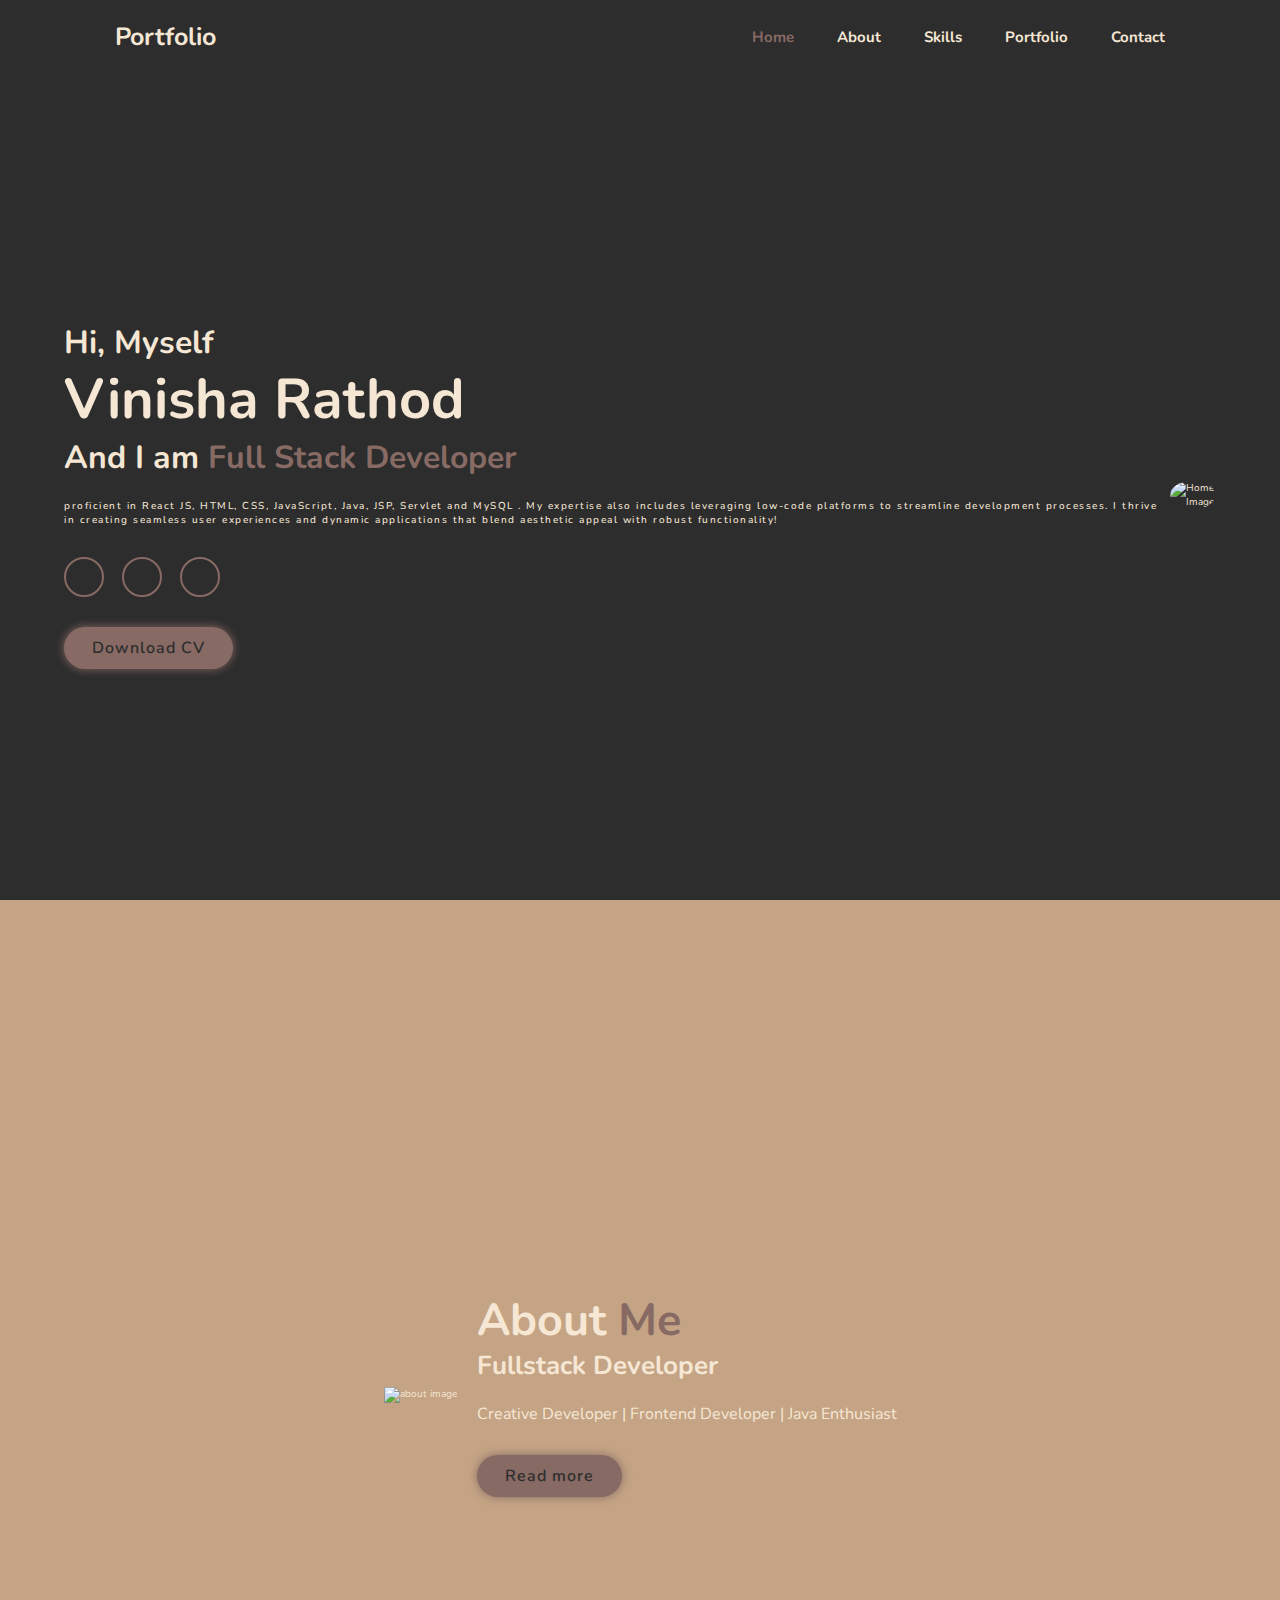
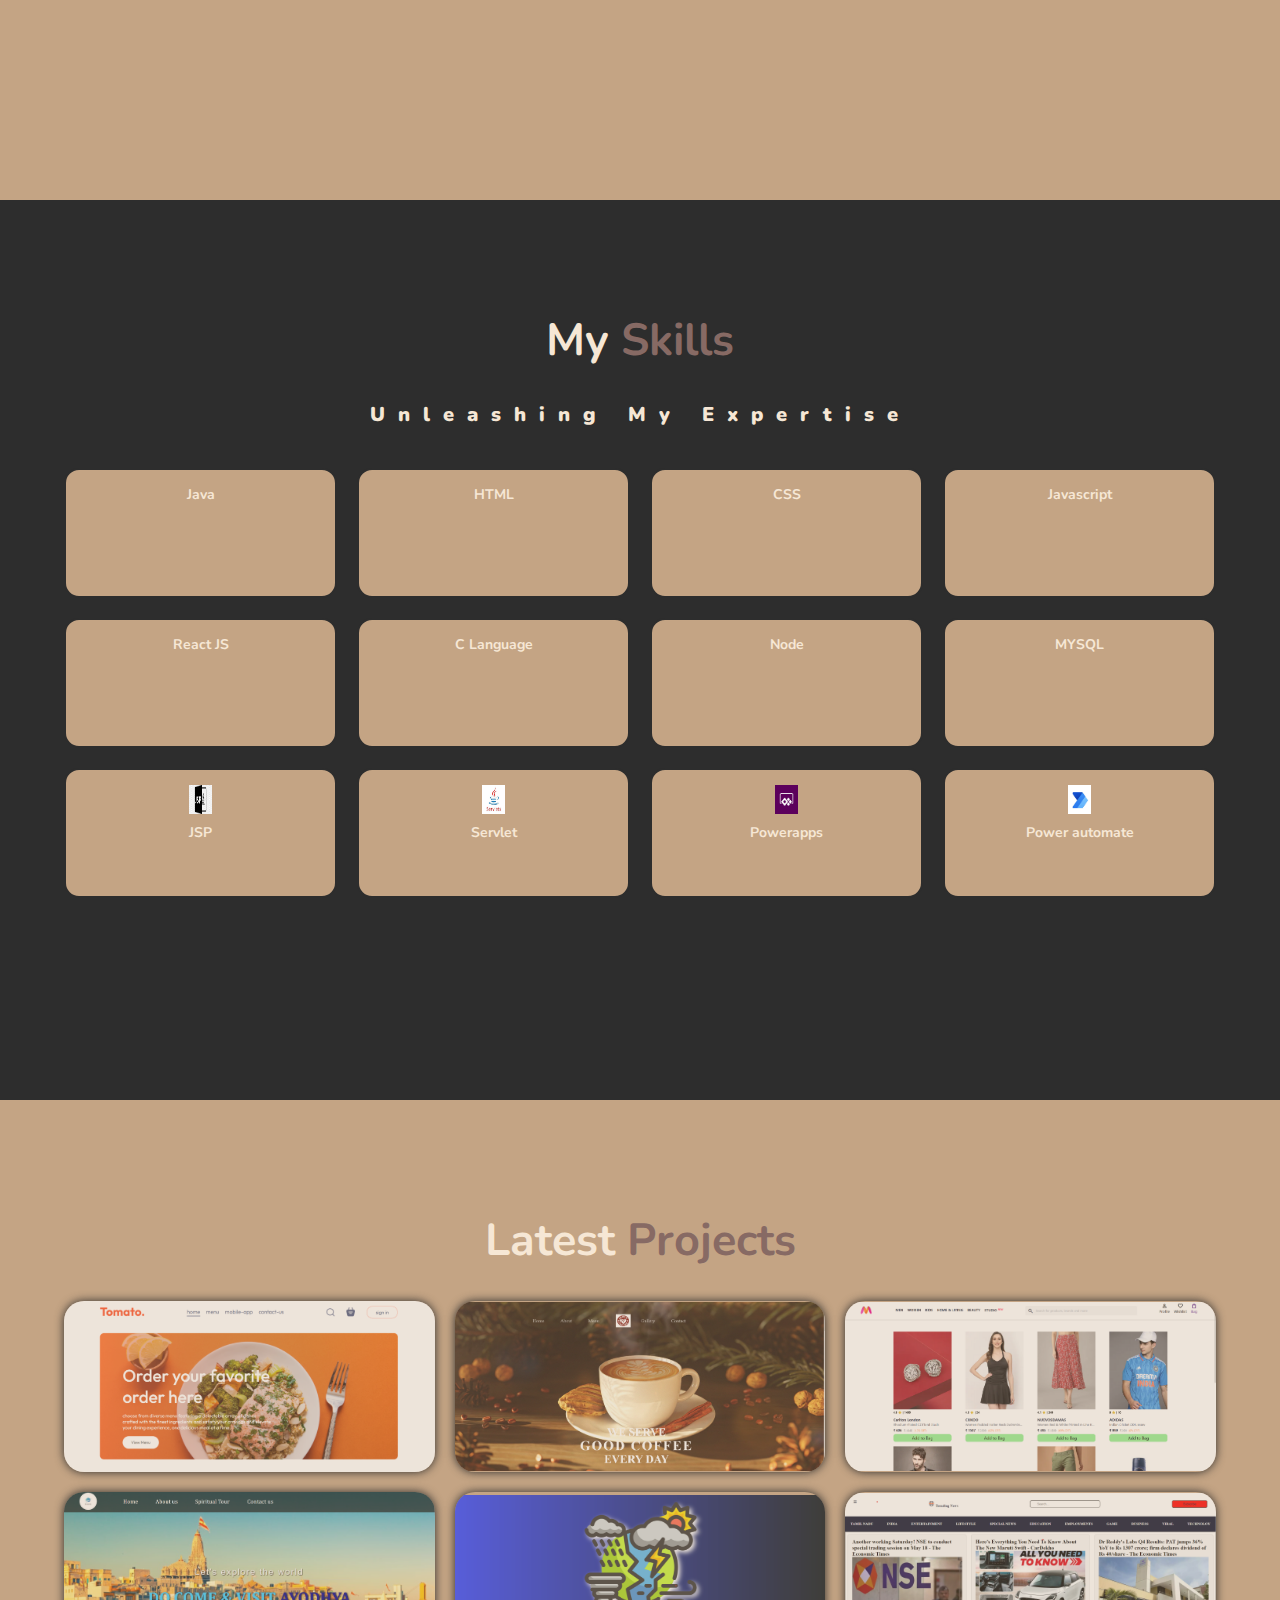
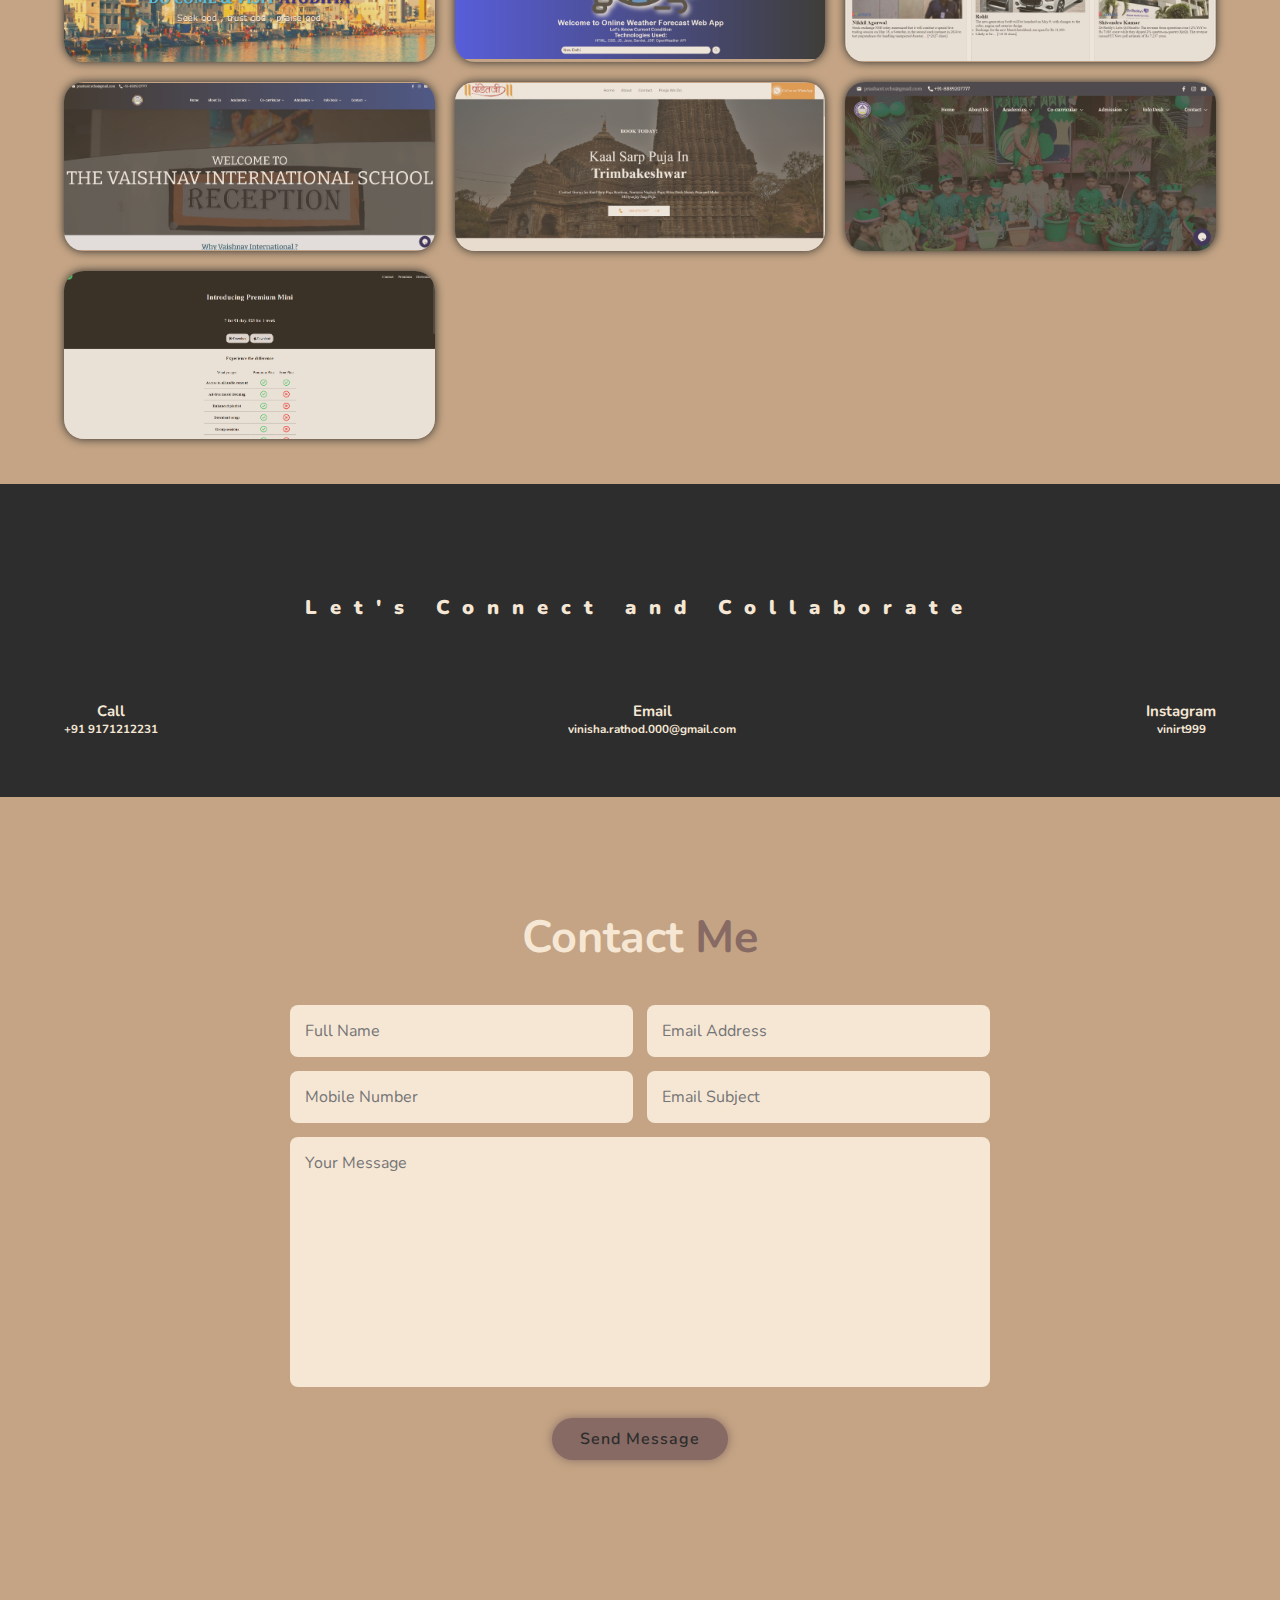
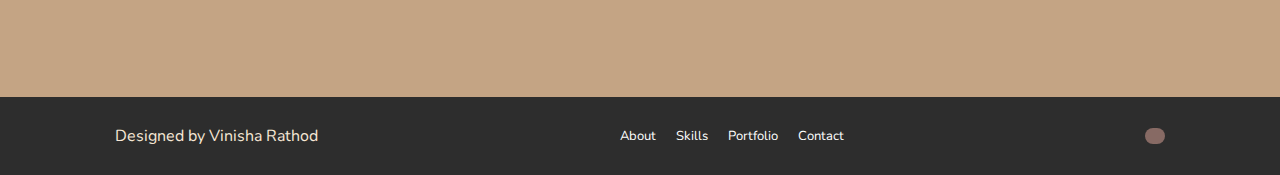
==== index.html @ e7328cb8 "Initial Commit" ====
<!DOCTYPE html>
<html lang="en">

<head>
  <meta charset="UTF-8">
  <meta name="viewport" content="width=device-width, initial-scale=1.0">
  <!--Font Awesome-->
  <link rel="stylesheet" href="https://cdnjs.cloudflare.com/ajax/libs/font-awesome/6.5.1/css/all.min.css"
    integrity="sha512-DTOQO9RWCH3ppGqcWaEA1BIZOC6xxalwEsw9c2QQeAIftl+Vegovlnee1c9QX4TctnWMn13TZye+giMm8e2LwA=="
    crossorigin="anonymous" referrerpolicy="no-referrer" />
  <!--css style-->
  <link rel="stylesheet" href="Style/style.css">
  <title>Responsive Personal Portfolio Website</title>
</head>

<body>
  <!--Header design-->
  <header class="header">
    <a href="#" class="logo">Portfolio</a>
    <i class="fa-solid fa-bars" id="menu-icon"></i>
    <nav class="navbar">
      <a href="#home" class="active">Home</a>
      <a href="#about">About</a>
      <a href="#services">Skills</a>
      <a href="#portfolio">Portfolio</a>
      <a href="#contact">Contact</a>
    </nav>
  </header>

  <!--Home Section Design-->
  <section class="home" id="home">
    <div class="home-content">
      <h3>Hi, Myself </h3>
      <h1>Vinisha Rathod</h1>
      <h3>And I am <span class="multiple-text">Full Stack Developer</span></h3>
      <p>proficient in React JS, HTML, CSS, JavaScript, Java, JSP, Servlet and MySQL . My expertise also includes leveraging low-code
        platforms to streamline development processes. I thrive in creating seamless user experiences and dynamic
        applications that blend aesthetic appeal with robust functionality!</p>
      <div class="social-media">
        <a href="https://www.linkedin.com/in/vinisha-rathod/"><i class="fa-brands fa-linkedin"></i></a>
        <a href="https://github.com/VinishaRathod/"><i class="fa-brands fa-github"></i></a>
        <a href="https://www.instagram.com/vinirt999?igsh=cDkxaGpqNDEwbHJ2"><i class="fa-brands fa-instagram"></i></a>
      </div>
      <a href="resume/Vinisha_Rathod_Resume.pdf" download="" class="btn">Download CV</a>
    </div>

    <div class="home-img">
      <img src="images/Vinisha_Profile.jpeg" alt="Home Image" class="circular-image">
    </div>
  </section>

  <!--About Section Design-->
  <section class="about" id="about">
    <div class="about-img">
      <img src="images/Vinisha_Profile.jpeg" alt="about image">
    </div>

    <div class="about-content">
      <h2 class="heading">About<span> Me</span></h2>
      <h3>Fullstack Developer</h3>
      <p>Creative Developer | Frontend Developer | Java Enthusiast</p>
      <a href="#" class="btn">Read more</a>
    </div>
  </section>

  <!--Services Section-->
  <section class="services" id="services">
    <h2 class="heading">My <span>Skills</span></h2>
    <h2 class="sub-heading">Unleashing My Expertise</h2>
    <div class="services-container">
      <div class="services-box">
        <i class="fa-brands fa-java srvc"></i>
        <h3>Java</h3>
      </div>

      <div class="services-box">
        <i class="fa-solid fa-code srvc"></i>
        <h3>HTML</h3>
      </div>

      <div class="services-box">
        <i class="fa-brands fa-html5 srvc"></i>
        <h3>CSS</h3>
      </div>

      <div class="services-box">
        <i class="fa-brands fa-js srvc"></i>
        <h3>Javascript</h3>
      </div>

      <div class="services-box">
        <i class="fa-brands fa-react srvc"></i>
        <h3>React JS</h3>
      </div>

      <div class="services-box">
        <i class="fa-solid fa-c srvc"></i>
        <h3>C Language</h3>
      </div>

      <div class="services-box">
        <i class="fa-brands fa-node srvc"></i>
        <h3>Node</h3>
      </div>

      <div class="services-box">
        <i class="fa-solid fa-database srvc"></i>
        <h3>MYSQL</h3>
      </div>

      <div class="services-box">
        <img class="srvc" src="images/jspicon.png" width="10%" height="35%">
        <h3>JSP</h3>
      </div>

      <div class="services-box">
        <img class="srvc" src="images/servleticon.jpeg" width="10%" height="35%">
        <h3>Servlet</h3>
      </div>

      <div class="services-box">
        <img class="srvc" src="images/powerapps.png" width="10%" height="35%">
        <h3>Powerapps</h3>
      </div>

      <div class="services-box">
        <img class="srvc" src="images/powerautomate.jpeg" width="10%" height="35%">
        <h3>Power automate</h3>
      </div>

    </div>
  </section>

  <!--Portfolio Section Design-->
  <section class="portfolio" id="portfolio">
    <h2 class="heading">Latest <span> Projects</span></h2>

    <div class="portfolio-container">
      <div class="portfolio-box">
        <img src="images/fooddelivery.png" alt="">
        <div class="portfolio-layer">
          <h4>Food Delivery App</h4>
          <a href="/descriptionOfProject/fooddeliveryapp.html"><i class="fa-solid fa-up-right-from-square"></i></a>
        </div>
      </div>
      <div class="portfolio-box">
        <img src="images/CrushCoffeeImg.png" alt="">
        <div class="portfolio-layer">
          <h4>Crush Coffee Website</h4>
          <a href=""><i class="fa-solid fa-up-right-from-square"></i></a>
        </div>
      </div>

      <div class="portfolio-box">
        <img src="images/MyntraImg.png" alt="">
        <div class="portfolio-layer">
          <h4>Myntra Clone</h4>
          <a href=""><i class="fa-solid fa-up-right-from-square"></i></a>
        </div>
      </div>

      <div class="portfolio-box">
        <img src="images/Pilgrimage.png" alt="">
        <div class="portfolio-layer">
          <h4>Pilgrimage Website</h4>
          <a href=""><i class="fa-solid fa-up-right-from-square"></i></a>
        </div>
      </div>

      <div class="portfolio-box">
        <img src="images/WeatherImg.png" alt="">
        <div class="portfolio-layer">
          <h4>Weather App</h4>
          <a href=""><i class="fa-solid fa-up-right-from-square"></i></a>
        </div>
      </div>

      <div class="portfolio-box">
        <img src="images/NewsProject.png" alt="">
        <div class="portfolio-layer">
          <h4>News App</h4>
          <a href=""><i class="fa-solid fa-up-right-from-square"></i></a>
        </div>
      </div>

      <div class="portfolio-box">
        <img src="images/VaishnavInternationProject.png" alt="">
        <div class="portfolio-layer">
          <h4>School Website</h4>
          <a href=""><i class="fa-solid fa-up-right-from-square"></i></a>
        </div>
      </div>

      <div class="portfolio-box">
        <img src="images/KaalSarpProject.png" alt="">
        <div class="portfolio-layer">
          <h4>Kaal Sarp Pooja Website</h4>
          <a href=""><i class="fa-solid fa-up-right-from-square"></i></a>
        </div>
      </div>

      <div class="portfolio-box">
        <img src="images/VaishnavCambridgeProject.png" alt="">
        <div class="portfolio-layer">
          <h4>School Website</h4>
          <a href=""><i class="fa-solid fa-up-right-from-square"></i></a>
        </div>
      </div>

      <div class="portfolio-box">
        <img src="images/Spotify.png" alt="">
        <div class="portfolio-layer">
          <h4>Spotify Website</h4>
          <a href=""><i class="fa-solid fa-up-right-from-square"></i></a>
        </div>
      </div>


    </div>
  </section>

  <!--Contact Section Design-->
  <section class="connect">
    <h2 class="sub-heading">Let's Connect and Collaborate</h2>
    <div class="connection">
      <div>
        <i class="fa-solid fa-mobile"></i>
        <h2>Call</h2>
        <h3>+91 9171212231</h3>
      </div>
      <div>
        <i class="fa-solid fa-envelope"></i>
        <h2>Email</h2>
        <h3>vinisha.rathod.000@gmail.com</h3>
      </div>
      <div>
        <i class="fa-brands fa-instagram"></i>
        <h2>Instagram</h2>
        <h3>vinirt999</h3>
      </div>
    </div>
  </section>

  <section class="contact" id="contact">
    <h2 class="heading">Contact<span> Me</span></h2>

    <!-- <form action="#">
      <div class="input-box">
        <input type="text" placeholder="Full Name" id="name" class="item" autocomplete="off">
        <input type="email" placeholder="Email Address" id="email" class="item" autocomplete="off">
      </div>

      <div class="input-box">
        <input type="number" placeholder="Mobile Number" id="nom" class="item" autocomplete="off">
        <input type="text" placeholder="Email Subject" id="sub" class="item" autocomplete="off">
      </div>

      <textarea name="" id="msg" cols="30" rows="10" placeholder="Your Message"> </textarea>
      <button type="submit" class="btn">Send Message</button>
    </form> -->
    <form id="contact-form">
      <div class="input-box">
        <input type="text" placeholder="Full Name" id="name" class="item" autocomplete="off">
        <input type="email" placeholder="Email Address" id="email" class="item" autocomplete="off">
      </div>

      <div class="input-box">
        <input type="tel" placeholder="Mobile Number" id="nom" class="item" autocomplete="off">
        <input type="text" placeholder="Email Subject" id="sub" class="item" autocomplete="off">
      </div>

      <textarea id="msg" cols="30" rows="10" placeholder="Your Message"></textarea>
      <button type="submit" class="btn">Send Message</button>
    </form>

  </section>

  <!--footer Section Design-->
  <footer class="footer">
    <div class="footer-text">
      <p>Designed by Vinisha Rathod</p>
    </div>

    <div class="footer-nav">
      <a href="#about">About</a>
      <a href="#services">Skills</a>
      <a href="#portfolio">Portfolio</a>
      <a href="#contact">Contact</a>
    </div>

    <div class="footer-iconTop">
      <a href="#home"><i class="fa-solid fa-angle-up"></i></a>
    </div>
  </footer>
  <!--Scroll Reveal jS-->
  <script src="https://unpkg.com/scrollreveal"></script>


  <!--typed Reveal jS-->
  <script src="https://unpkg.com/typed.js@2.1.0/dist/typed.umd.js"></script>
  <!--Smtpjs.com-->
  <script src="https://smtpjs.com/v3/smtp.js">
  </script>
  <!--Main JS-->
  <script src="JS/main.js"></script>
</body>

</html>
---- Style/style.css ----
@import url('https://fonts.googleapis.com/css2?family=Nunito:ital,wght@0,200..1000;1,200..1000&display=swap');

* {
  margin: 0;
  padding: 0;
  box-sizing: border-box;
  text-decoration: none;
  border: none;
  outline: none;
  scroll-behavior: smooth;
  font-family: 'Nunito', sans-serif;
}

:root {
  --bg-color: #2D2D2D;
  --snd-bg-color: #C4A484;
  --text-color: #F6E7D5;
  --main-color: #876A64;
}

html {
  font-size: 62.5%;
  overflow-x: hidden;
}

body {
  background: var(--bg-color);
  color: var(--text-color);
}

.connect {
  min-height: auto;
}

section {
  min-height: 100vh;
  padding: 11rem 5% 2rem;
}

.header {
  position: fixed;
  top: 0;
  left: 0;
  width: 100%;
  padding: 2rem 9%;
  background: var(--bg-color);
  display: flex;
  justify-content: space-between;
  align-items: center;
  z-index: 100;
}

.logo {
  font-size: 2.5rem;
  color: var(--text-color);
  font-weight: 700;
  cursor: default;
}

.navbar a {
  font-size: 1.5rem;
  color: var(--text-color);
  margin-left: 4rem;
  font-weight: 700;
}

.navbar a:hover {
  color: var(--main-color);
}

.navbar a.active {
  color: var(--main-color);
}

#menu-icon {
  font-size: 3.6rem;
  color: var(--text-color);
  display: none;
}

.home {
  display: flex;
  justify-content: center;
  align-items: center;
}

.home-content h3 {
  font-size: 3.2rem;
  font-weight: 700;
}

.home-content p {
  font-size: 1rem;
  font-weight: 500;
  letter-spacing: 0.15rem;
}

.home-content h3:nth-of-type(2) {
  margin-bottom: 2rem;
}

span {
  color: var(--main-color);
}

.home-content h1 {
  font-size: 5.6rem;
  font-weight: 700;
  line-height: 1.3;
}

.home-img img {
  width: 25vw;
  animation: floatImage 4s ease-in-out infinite;
}

@keyframes floatImage {
  0% {
    transform: translateY(0);
  }

  50% {
    transform: translateY(-2.4rem);
  }

  100% {
    transform: translateY(0);
  }
}

.social-media a {
  display: inline-flex;
  justify-content: center;
  align-items: center;
  width: 4rem;
  height: 4rem;
  background: transparent;
  border: .2rem solid var(--main-color);
  border-radius: 50%;
  font-size: 2rem;
  color: var(--main-color);
  margin: 3rem 1.5rem 3rem 0;
  transition: .5s ease;
}

.social-media a:hover {
  background: var(--main-color);
  color: var(--snd-bg-color);
  box-shadow: 0 0 1rem var(--main-color);
}

.btn {
  display: inline-block;
  padding: 1rem 2.8rem;
  background: var(--main-color);
  border-radius: 4rem;
  box-shadow: 0 0 1rem var(--main-color);
  font-size: 1.6rem;
  color: var(--bg-color);
  letter-spacing: .1rem;
  font-weight: 600;
  transition: .5s ease;
}

.btn:hover {
  box-shadow: none;
}

.about {
  display: flex;
  justify-content: center;
  align-items: center;
  gap: 2rem;
  background: var(--snd-bg-color);
}

#loom-companion-mv3 {
  display: none;
}

.about-img img {
  width: 30vw;
}

.circular-image {
  border-radius: 50%;
}

.heading {
  text-align: center;
  font-size: 4.5rem;
}

.about-content h2 {
  text-align: left;
  line-height: 1.2;
}

.about-content h3 {
  font-size: 2.6rem;
}

.about-content p {
  font-size: 1.6rem;
  margin: 2rem 0 3rem;
}

.services h2 {
  margin-bottom: 3rem;
}

.connect .connection {
  display: flex;
  flex-direction: row;
  justify-content: space-between;
  margin-top: 4rem;
  margin-bottom: 4rem;
  padding-top: 4rem;
  background-color: lighten(var(--bg-color), 80%);
}

.connect .connection div {
  text-align: center;
}

.connect .connection i {
  font-size: 5rem;
}

.sub-heading {
  text-align: center;
  font-weight: 900;
  font-size: 2rem;
  letter-spacing: 0.65em;
}

.services-container {
  display: flex;
  justify-content: center;
  align-items: center;
  flex-wrap: wrap;
  gap: 2rem;
  margin-bottom: 20px;
  margin-top: 4rem;
}

.services-container .services-box {
  flex: 1 1 25rem;
  background: var(--snd-bg-color);
  padding: 1.5rem;
  border-radius: 1.5rem;
  text-align: center;
  border: .2rem solid var(--bg-color);
  transition: .5s ease;
}

.services-container .services-box:hover {
  border-color: var(--main-color);
  transform: scale(1.02);
}

.services-box {
  height: 13rem;
  /* Adjust the height as needed */
}

.services-box i {
  font-size: 7rem;
  color: var(--main-color);
}

.services-box h3 {
  font-size: 1.4rem;
}

/* .services-box p{
  font-size: 1.5rem;
  margin: 1rem 0 3rem;
} */

.services-box .srvc {
  padding-bottom: 0.5rem;
}

.portfolio {
  background: var(--snd-bg-color);
}

.portfolio h2 {
  margin-bottom: 3rem;
}

.portfolio-container {
  display: grid;
  grid-template-columns: repeat(3, 1fr);
  align-items: center;
  gap: 2rem;
  margin-bottom: 2.5rem;
}

.portfolio-container .portfolio-box {
  position: relative;
  width: 100%;
  height: 100%;
  border-radius: 2rem;
  box-shadow: 0 0 1rem var(--bg-color);
  overflow: hidden;
  display: flex;
}

.portfolio-box img {
  width: 100%;
  height: 100%;
  transition: .5s ease;
  opacity: 0.7;
  object-fit: contain;
}

.portfolio-box:hover img {
  transform: scale(1.1);
}

.portfolio-box .portfolio-layer {
  position: absolute;
  bottom: 0;
  left: 0;
  width: 100%;
  height: 100%;
  background: linear-gradient(rgba(0, 0, 0, 0.1), var(--main-color));
  display: flex;
  gap: 1rem;
  justify-content: center;
  align-items: center;
  flex-direction: column;
  text-align: center;
  padding: 2rem 4rem;
  transform: translateY(100%);
  transition: .5s ease;
}

.portfolio-box:hover .portfolio-layer {
  transform: translateY(0);
}

.portfolio-layer h4 {
  font-size: 3rem;
}

/* .portfolio-layer p {
  font-size: 1.6rem;
  margin: .3rem 0 1rem;
} */

.portfolio-layer a {
  display: inline-flex;
  justify-content: center;
  align-items: center;
  width: 5rem;
  height: 5rem;
  /* color: var(--snd-bg-color); */
  background: transparent;
  border-radius: 50%;
}

.portfolio-layer a i {
  font-size: 2rem;
  /* color: var(--snd-bg-color); */
  color:var(--text-color);
}

.contact h2 {
  margin-bottom: 3rem;
}

.contact form {
  max-width: 70rem;
  margin: 1rem auto;
  text-align: center;
  margin-bottom: 3rem;
}

.contact form .input-box {
  display: flex;
  justify-content: space-between;
  flex-wrap: wrap;
}

.contact {
  background-color: var(--snd-bg-color);
}

.contact form .input-box input,
.contact form textarea {
  width: 100%;
  padding: 1.5rem;
  font-size: 1.6rem;
  color: var(--bg-color);
  background: var(--text-color);
  border-radius: .8rem;
  margin: .7rem 0;
}

.contact form .input-box input {
  width: 49%;
}

.contact form textarea {
  resize: none
}

.contact form .btn {
  margin-top: 2rem;
  cursor: pointer;
}

.footer {
  display: flex;
  justify-content: space-between;
  align-items: center;
  flex-wrap: wrap;
  padding: 2rem 9%;
  background: var(--bg-color);
}

.footer-nav {
  display: flex;
  justify-content: space-evenly;
}

.footer-nav a {
  color: white;
  margin: 10px 10px;
  font-size: 1.3rem;
}

.footer-nav a:hover {
  color: var(--main-color)
}

.footer-text {
  font-size: 1.6rem;
}

.footer-iconTop {
  display: inline-flex;
  justify-content: center;
  align-items: center;
  padding: .8rem 1rem;
  background: var(--main-color);
  border-radius: .8rem;
  transition: .5s ease;
}

.footer-iconTop a:hover {
  box-shadow: 0 0 1rem var(--main-color);
}

.footer-iconTop a i {
  font-size: 2.4rem;
  color: var(--snd-bg-color);
}

/* Breakpoints*/
@media (max-width: 1200px) {
  html {
    font-size: 55%;
  }
}

@media (max-width: 991px) {
  .header {
    padding: 2rem 3%;
  }

  section {
    padding: 9rem 1.5%;
  }

  .services {
    padding: 7rem;
  }

  .portfolio {
    padding-bottom: 9rem;
  }

  .contact {
    min-height: auto;
  }

  .footer {
    padding: 2rem 3%;
  }
}

@media (max-width: 768px) {
  #menu-icon {
    display: block;
  }

  .navbar {
    position: absolute;
    top: 100%;
    left: 0;
    width: 100%;
    padding: 1rem 3%;
    background: var(--bg-color);
    border-top: .1rem solid rgba(0, 0, 0, .2);
    box-shadow: 0 .5rem 1rem rgba(0, 0, 0, 0.2);
    display: none;
  }

  .navbar.active {
    display: block;
  }

  .navbar a {
    display: block;
    font-size: 2rem;
    margin: 3rem 0;
  }

  .home {
    flex-direction: column;
  }

  .home-content {
    order: 2;
  }

  .home-content h3 {
    font-size: 2.6rem;
  }

  .home-content h1 {
    font-size: 5rem;
  }

  .home-img img {
    width: 70vw;
    margin-top: 4rem;
  }

  .about {
    flex-direction: column;
  }

  .about-img img {
    width: 90vw;
    margin-top: 4rem;
  }

  .services h2 {
    margin-bottom: 1rem;
  }

  .portfolio h2 {
    margin-bottom: 3rem;
  }

  .portfolio-container {
    grid-template-columns: repeat(2, 1fr);
  }
}

@media (max-width: 617px) {
  .portfolio-container {
    grid-template-columns: 1fr;
  }

  .home-img img {
    width: 80vw;
    margin-top: 4rem;
  }

  .about-img img {
    width: 100vw;
    margin-top: 4rem;
  }
}

@media screen and (max-width: 450px) {
  html {
    font-size: 50%;
  }

  .contact form .input-box input {
    width: 100%;
  }
  .about-img img {
    padding: 0 30px;
  }

}
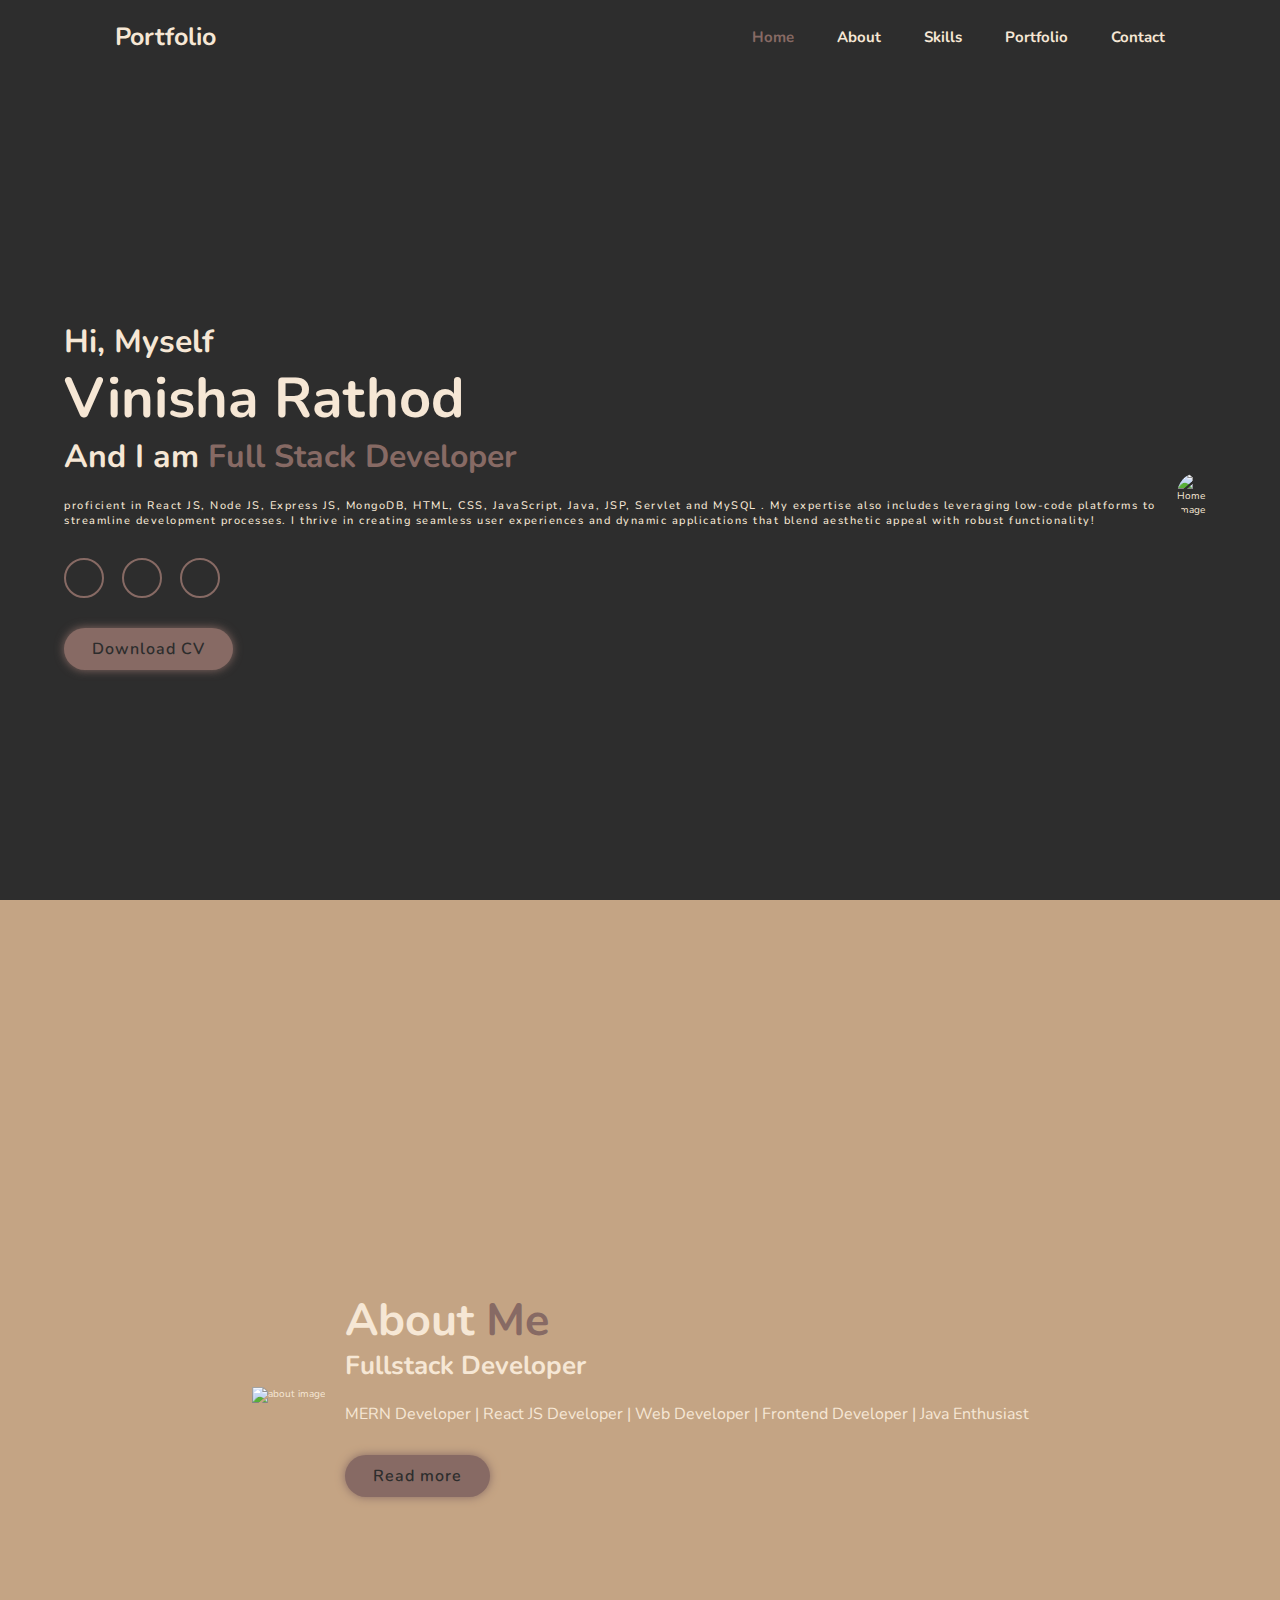
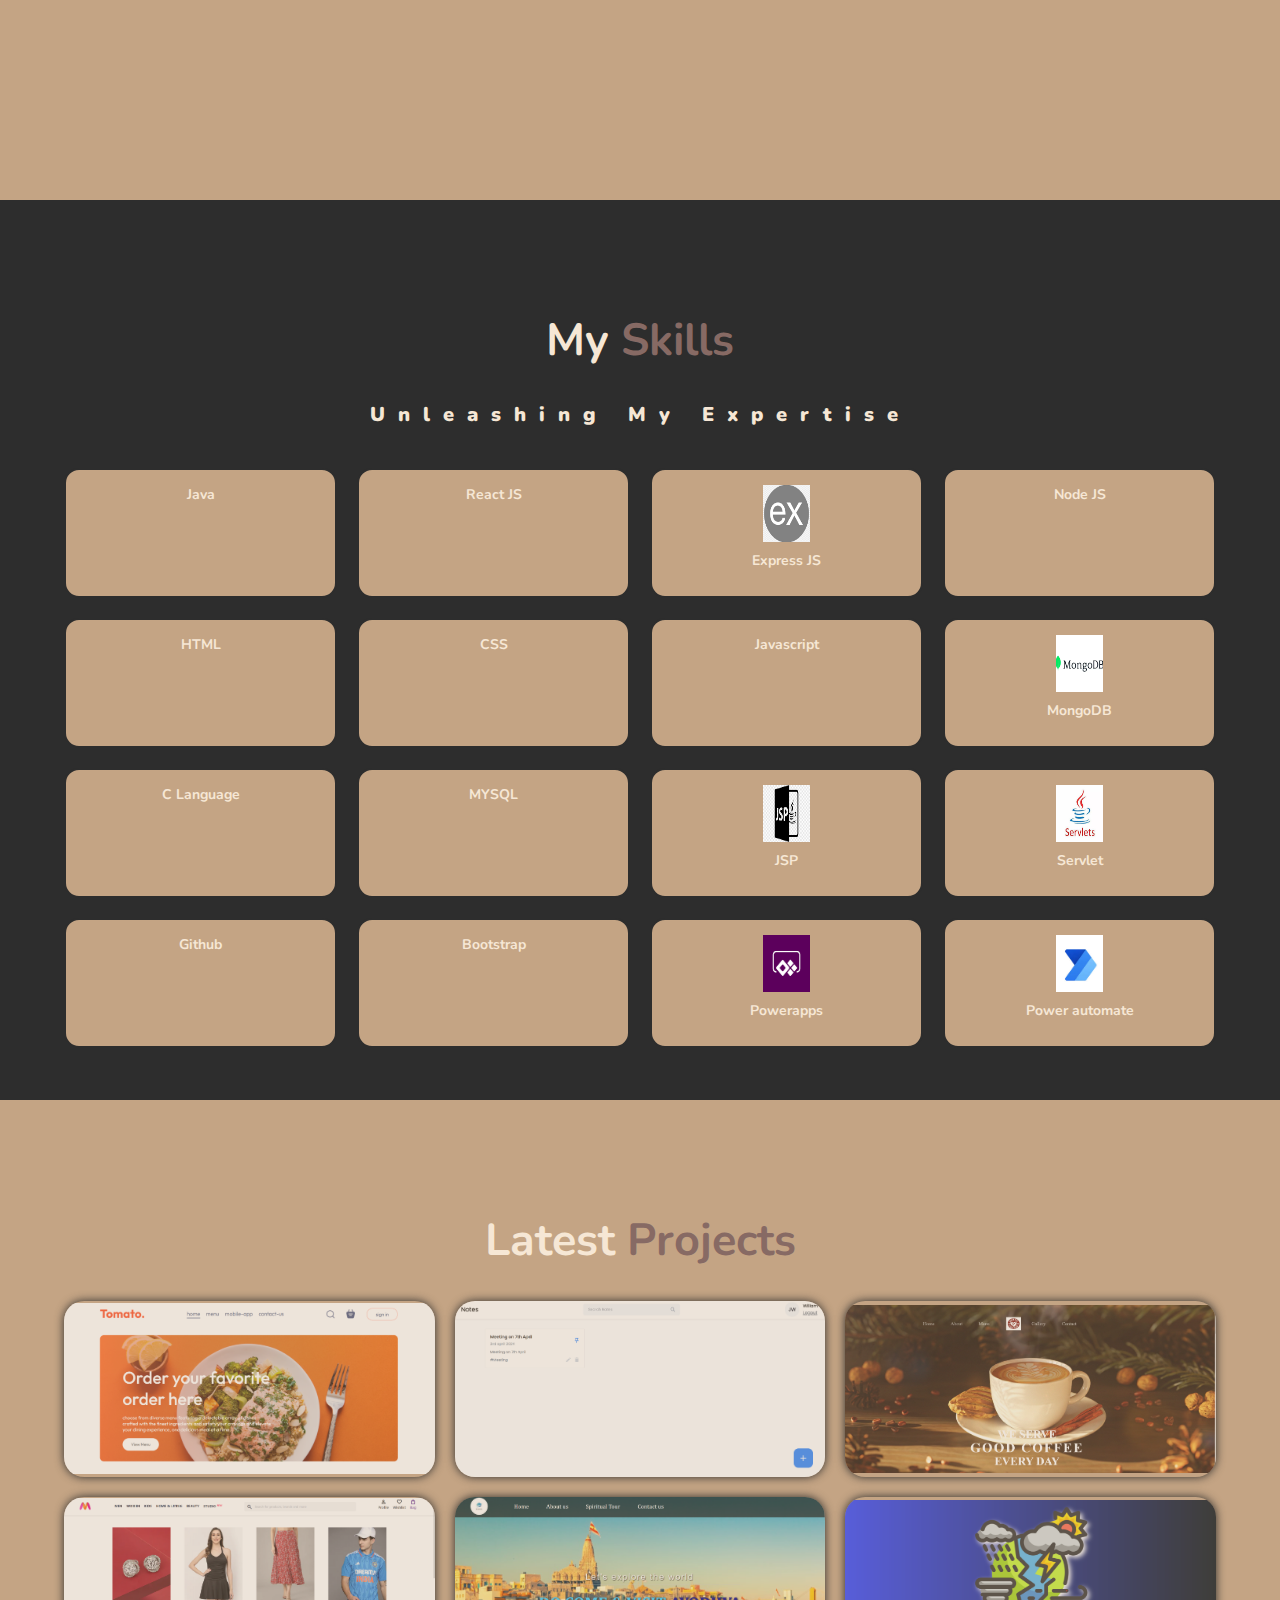
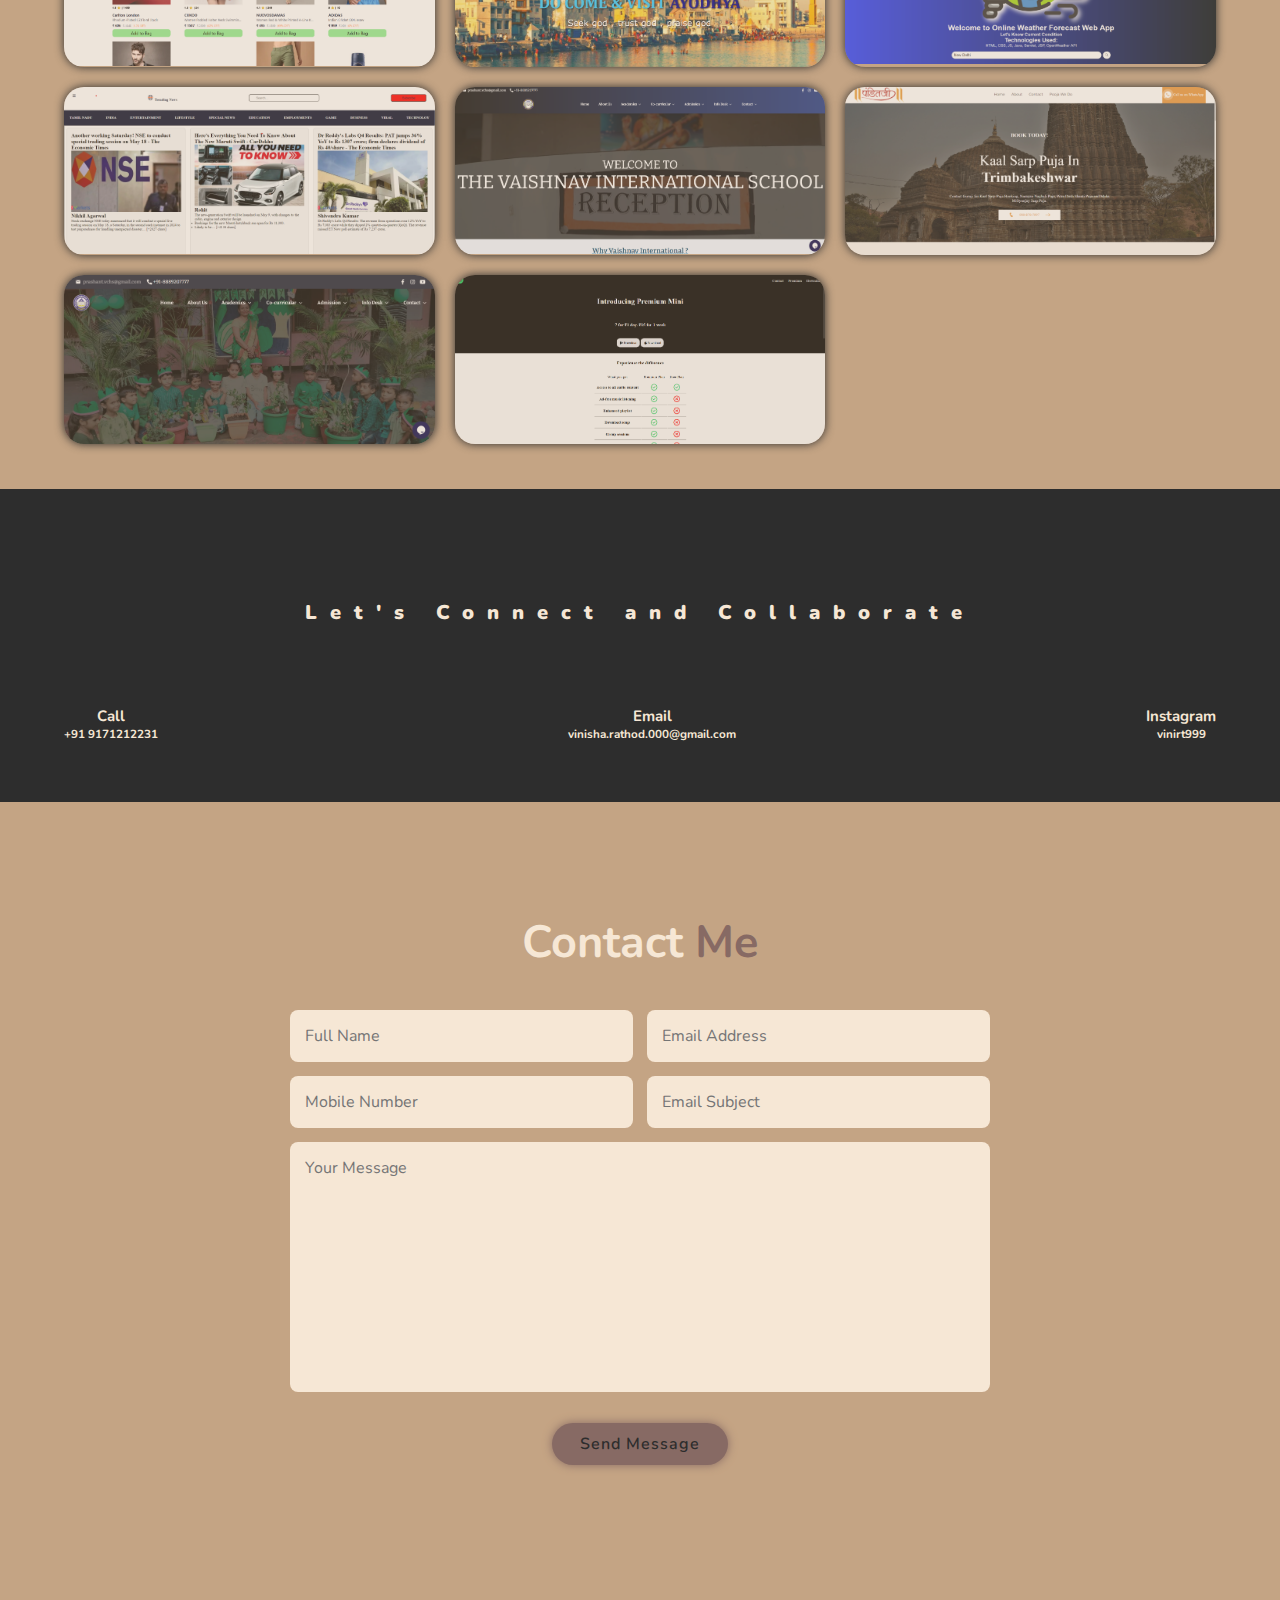
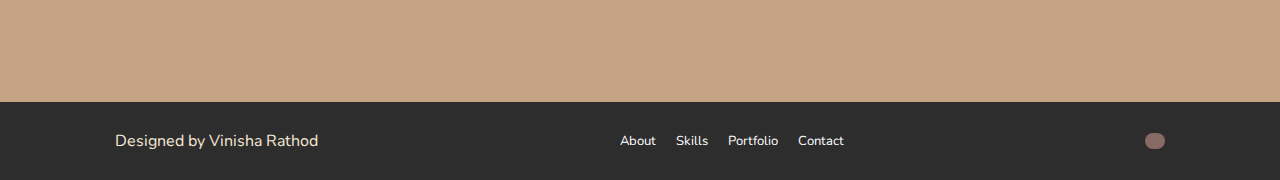
==== commit 8bbf95ef: "Final Portfolio" ====
--- a/index.html
+++ b/index.html
@@ -20,10 +20,10 @@
     <i class="fa-solid fa-bars" id="menu-icon"></i>
     <nav class="navbar">
       <a href="#home" class="active">Home</a>
-      <a href="#about">About</a>
-      <a href="#services">Skills</a>
-      <a href="#portfolio">Portfolio</a>
-      <a href="#contact">Contact</a>
+      <a href="#about" >About</a>
+      <a href="#services" >Skills</a>
+      <a href="#portfolio" >Portfolio</a>
+      <a href="#contact" >Contact</a>
     </nav>
   </header>
 
@@ -33,7 +33,7 @@
       <h3>Hi, Myself </h3>
       <h1>Vinisha Rathod</h1>
       <h3>And I am <span class="multiple-text">Full Stack Developer</span></h3>
-      <p>proficient in React JS, HTML, CSS, JavaScript, Java, JSP, Servlet and MySQL . My expertise also includes leveraging low-code
+      <p>proficient in React JS, Node JS, Express JS, MongoDB, HTML, CSS, JavaScript, Java, JSP, Servlet and MySQL . My expertise also includes leveraging low-code
         platforms to streamline development processes. I thrive in creating seamless user experiences and dynamic
         applications that blend aesthetic appeal with robust functionality!</p>
       <div class="social-media">
@@ -41,7 +41,7 @@
         <a href="https://github.com/VinishaRathod/"><i class="fa-brands fa-github"></i></a>
         <a href="https://www.instagram.com/vinirt999?igsh=cDkxaGpqNDEwbHJ2"><i class="fa-brands fa-instagram"></i></a>
       </div>
-      <a href="resume/Vinisha_Rathod_Resume.pdf" download="" class="btn">Download CV</a>
+      <a href="resume/Resume_Vinisha_Rathod.pdf" download="" class="btn">Download CV</a>
     </div>
 
     <div class="home-img">
@@ -58,7 +58,7 @@
     <div class="about-content">
       <h2 class="heading">About<span> Me</span></h2>
       <h3>Fullstack Developer</h3>
-      <p>Creative Developer | Frontend Developer | Java Enthusiast</p>
+      <p> MERN Developer | React JS Developer | Web Developer | Frontend Developer | Java Enthusiast</p>
       <a href="#" class="btn">Read more</a>
     </div>
   </section>
@@ -74,6 +74,21 @@
       </div>
 
       <div class="services-box">
+        <i class="fa-brands fa-react srvc"></i>
+        <h3>React JS</h3>
+      </div>
+
+      <div class="services-box">
+        <img class="srvc" src="images/express.png" width="20%" height="65%">
+        <h3 style="padding-bottom: 10%">Express JS</h3>
+      </div>    
+      
+      <div class="services-box">
+        <i class="fa-brands fa-node srvc"></i>
+        <h3>Node JS</h3>
+      </div>
+
+      <div class="services-box">
         <i class="fa-solid fa-code srvc"></i>
         <h3>HTML</h3>
       </div>
@@ -89,8 +104,8 @@
       </div>
 
       <div class="services-box">
-        <i class="fa-brands fa-react srvc"></i>
-        <h3>React JS</h3>
+        <img class="srvc" src="images/mongodb icon.png" width="20%" height="65%">
+        <h3>MongoDB</h3>
       </div>
 
       <div class="services-box">
@@ -99,32 +114,38 @@
       </div>
 
       <div class="services-box">
-        <i class="fa-brands fa-node srvc"></i>
-        <h3>Node</h3>
-      </div>
-
-      <div class="services-box">
         <i class="fa-solid fa-database srvc"></i>
         <h3>MYSQL</h3>
       </div>
 
       <div class="services-box">
-        <img class="srvc" src="images/jspicon.png" width="10%" height="35%">
+        <img class="srvc" src="images/jspicon.png" width="20%" height="65%">
         <h3>JSP</h3>
       </div>
 
       <div class="services-box">
-        <img class="srvc" src="images/servleticon.jpeg" width="10%" height="35%">
+        <img class="srvc" src="images/servleticon.jpeg" width="20%" height="65%">
         <h3>Servlet</h3>
       </div>
 
       <div class="services-box">
-        <img class="srvc" src="images/powerapps.png" width="10%" height="35%">
+        <i class="fa-brands fa-github srvc"></i>
+        <h3>Github</h3>
+      </div>
+
+      <div class="services-box">
+        <i class="fa-brands fa-bootstrap"></i>
+        <h3>Bootstrap</h3>
+      </div>
+
+
+      <div class="services-box">
+        <img class="srvc" src="images/powerapps.png" width="20%" height="65%">
         <h3>Powerapps</h3>
       </div>
 
       <div class="services-box">
-        <img class="srvc" src="images/powerautomate.jpeg" width="10%" height="35%">
+        <img class="srvc" src="images/powerautomate.jpeg" width="20%" height="65%" padding-bottom="10%">
         <h3>Power automate</h3>
       </div>
 
@@ -139,15 +160,24 @@
       <div class="portfolio-box">
         <img src="images/fooddelivery.png" alt="">
         <div class="portfolio-layer">
-          <h4>Food Delivery App</h4>
+          <h4>Food Ordering Website</h4>
           <a href="/descriptionOfProject/fooddeliveryapp.html"><i class="fa-solid fa-up-right-from-square"></i></a>
         </div>
       </div>
+
+      <div class="portfolio-box">
+        <img src="images/NoteApp.png" alt="">
+        <div class="portfolio-layer">
+          <h4>Note Application</h4>
+          <a href="/descriptionOfProject/noteApplication.html"><i class="fa-solid fa-up-right-from-square"></i></a>
+        </div>
+      </div>
+
       <div class="portfolio-box">
         <img src="images/CrushCoffeeImg.png" alt="">
         <div class="portfolio-layer">
           <h4>Crush Coffee Website</h4>
-          <a href=""><i class="fa-solid fa-up-right-from-square"></i></a>
+          <a href="/descriptionOfProject/CrushCoffee.html"><i class="fa-solid fa-up-right-from-square"></i></a>
         </div>
       </div>
 
@@ -155,7 +185,7 @@
         <img src="images/MyntraImg.png" alt="">
         <div class="portfolio-layer">
           <h4>Myntra Clone</h4>
-          <a href=""><i class="fa-solid fa-up-right-from-square"></i></a>
+          <a href="/descriptionOfProject/myntraclone.html"><i class="fa-solid fa-up-right-from-square"></i></a>
         </div>
       </div>
 
@@ -163,7 +193,7 @@
         <img src="images/Pilgrimage.png" alt="">
         <div class="portfolio-layer">
           <h4>Pilgrimage Website</h4>
-          <a href=""><i class="fa-solid fa-up-right-from-square"></i></a>
+          <a href="/descriptionOfProject/Pilgrimage.html"><i class="fa-solid fa-up-right-from-square"></i></a>
         </div>
       </div>
 
@@ -171,7 +201,7 @@
         <img src="images/WeatherImg.png" alt="">
         <div class="portfolio-layer">
           <h4>Weather App</h4>
-          <a href=""><i class="fa-solid fa-up-right-from-square"></i></a>
+          <a href="/descriptionOfProject/weatherApp.html"><i class="fa-solid fa-up-right-from-square"></i></a>
         </div>
       </div>
 
@@ -179,7 +209,7 @@
         <img src="images/NewsProject.png" alt="">
         <div class="portfolio-layer">
           <h4>News App</h4>
-          <a href=""><i class="fa-solid fa-up-right-from-square"></i></a>
+          <a href="/descriptionOfProject/NewApi.html"><i class="fa-solid fa-up-right-from-square"></i></a>
         </div>
       </div>
 
@@ -187,7 +217,7 @@
         <img src="images/VaishnavInternationProject.png" alt="">
         <div class="portfolio-layer">
           <h4>School Website</h4>
-          <a href=""><i class="fa-solid fa-up-right-from-square"></i></a>
+          <a href="/descriptionOfProject/school.html"><i class="fa-solid fa-up-right-from-square"></i></a>
         </div>
       </div>
 
@@ -195,7 +225,7 @@
         <img src="images/KaalSarpProject.png" alt="">
         <div class="portfolio-layer">
           <h4>Kaal Sarp Pooja Website</h4>
-          <a href=""><i class="fa-solid fa-up-right-from-square"></i></a>
+          <a href="/descriptionOfProject/kaalsarppooja.html"><i class="fa-solid fa-up-right-from-square"></i></a>
         </div>
       </div>
 
@@ -203,7 +233,7 @@
         <img src="images/VaishnavCambridgeProject.png" alt="">
         <div class="portfolio-layer">
           <h4>School Website</h4>
-          <a href=""><i class="fa-solid fa-up-right-from-square"></i></a>
+          <a href="/descriptionOfProject/school.html"><i class="fa-solid fa-up-right-from-square"></i></a>
         </div>
       </div>
 
@@ -211,7 +241,7 @@
         <img src="images/Spotify.png" alt="">
         <div class="portfolio-layer">
           <h4>Spotify Website</h4>
-          <a href=""><i class="fa-solid fa-up-right-from-square"></i></a>
+          <a href="/descriptionOfProject/Spotify.html"><i class="fa-solid fa-up-right-from-square"></i></a>
         </div>
       </div>
 
@@ -258,18 +288,19 @@
       <textarea name="" id="msg" cols="30" rows="10" placeholder="Your Message"> </textarea>
       <button type="submit" class="btn">Send Message</button>
     </form> -->
-    <form id="contact-form">
+    <form onsubmit="handleSubmit(event)" action="https://api.web3forms.com/submit" method="POST" id="contact-form">
+      <input type="hidden" name="access_key" value="1d0f7ba2-bc06-43a0-bfed-bce13f1ff180">
       <div class="input-box">
-        <input type="text" placeholder="Full Name" id="name" class="item" autocomplete="off">
-        <input type="email" placeholder="Email Address" id="email" class="item" autocomplete="off">
+        <input type="text" name="name" placeholder="Full Name" id="name" class="item" required >
+        <input type="email" name="email" placeholder="Email Address" id="email" class="item" autocomplete="off">
       </div>
 
       <div class="input-box">
-        <input type="tel" placeholder="Mobile Number" id="nom" class="item" autocomplete="off">
-        <input type="text" placeholder="Email Subject" id="sub" class="item" autocomplete="off">
-      </div>
-
-      <textarea id="msg" cols="30" rows="10" placeholder="Your Message"></textarea>
+        <input type="tel" name="Mobile No." placeholder="Mobile Number" id="nom" class="item" autocomplete="off">
+        <input type="text" name="Email Subject" placeholder="Email Subject" id="sub" class="item" autocomplete="off">
+      </div>
+
+      <textarea name= "Message" id="msg" cols="30" rows="10" placeholder="Your Message"></textarea>
       <button type="submit" class="btn">Send Message</button>
     </form>
 
@@ -299,10 +330,10 @@
   <!--typed Reveal jS-->
   <script src="https://unpkg.com/typed.js@2.1.0/dist/typed.umd.js"></script>
   <!--Smtpjs.com-->
-  <script src="https://smtpjs.com/v3/smtp.js">
+  <!-- <script src="https://smtpjs.com/v3/smtp.js"> -->
   </script>
   <!--Main JS-->
-  <script src="JS/main.js"></script>
+  <script src="main.js"></script>
 </body>
 
 </html>--- a/Style/style.css
+++ b/Style/style.css
@@ -90,7 +90,7 @@
 }
 
 .home-content p {
-  font-size: 1rem;
+  font-size: 1.1rem;
   font-weight: 500;
   letter-spacing: 0.15rem;
 }
@@ -518,6 +518,7 @@
     display: block;
     font-size: 2rem;
     margin: 3rem 0;
+    
   }
 
   .home {
